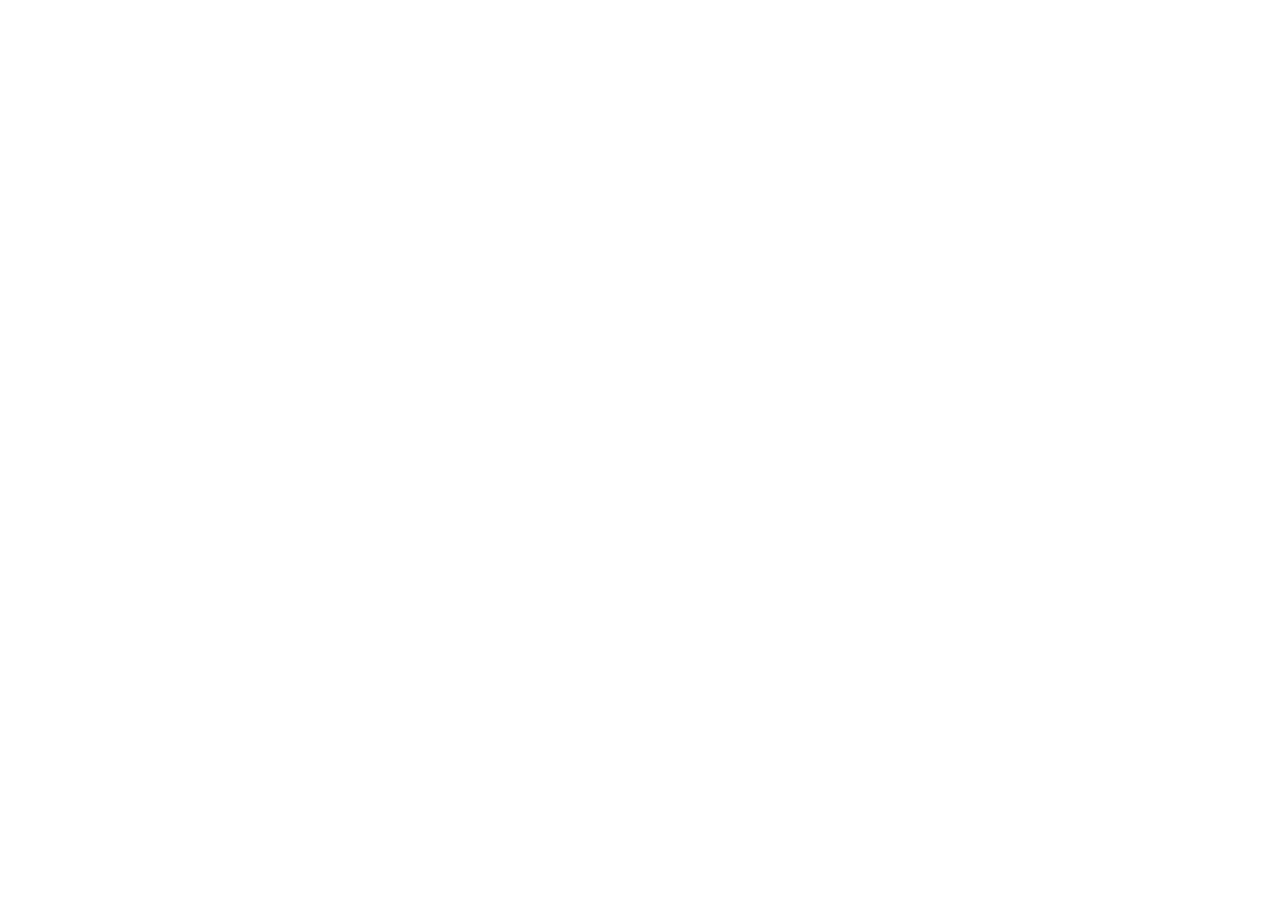
==== index.html @ f3732ab4 "Estructura basica del proyecto" ====
<!DOCTYPE html>
<html lang="en">
<head>
    <meta charset="UTF-8">
    <meta name="viewport" content="width=device-width, initial-scale=1.0">
    <title>FrontEnd Store</title>
    <link rel="stylesheet" href="css/normalize.css">
    <link rel="stylesheet" href="css/style.css">
    <link href="https://fonts.googleapis.com/css2?family=Staatliches&display=swap" rel="stylesheet">
</head>
<body>
    
</body>
</html>
---- css/style.css ----
:root{
    --primario: #9C2780;
    --primarioOscuro: #891190;
    --secundario: #ffce00;
    --secundarioOscuro: rgb(233, 287, 2);
    --blanco: #fff;
    --negro: #000;
    --fuentePrincipal: 'Staatliches', cursive;

}
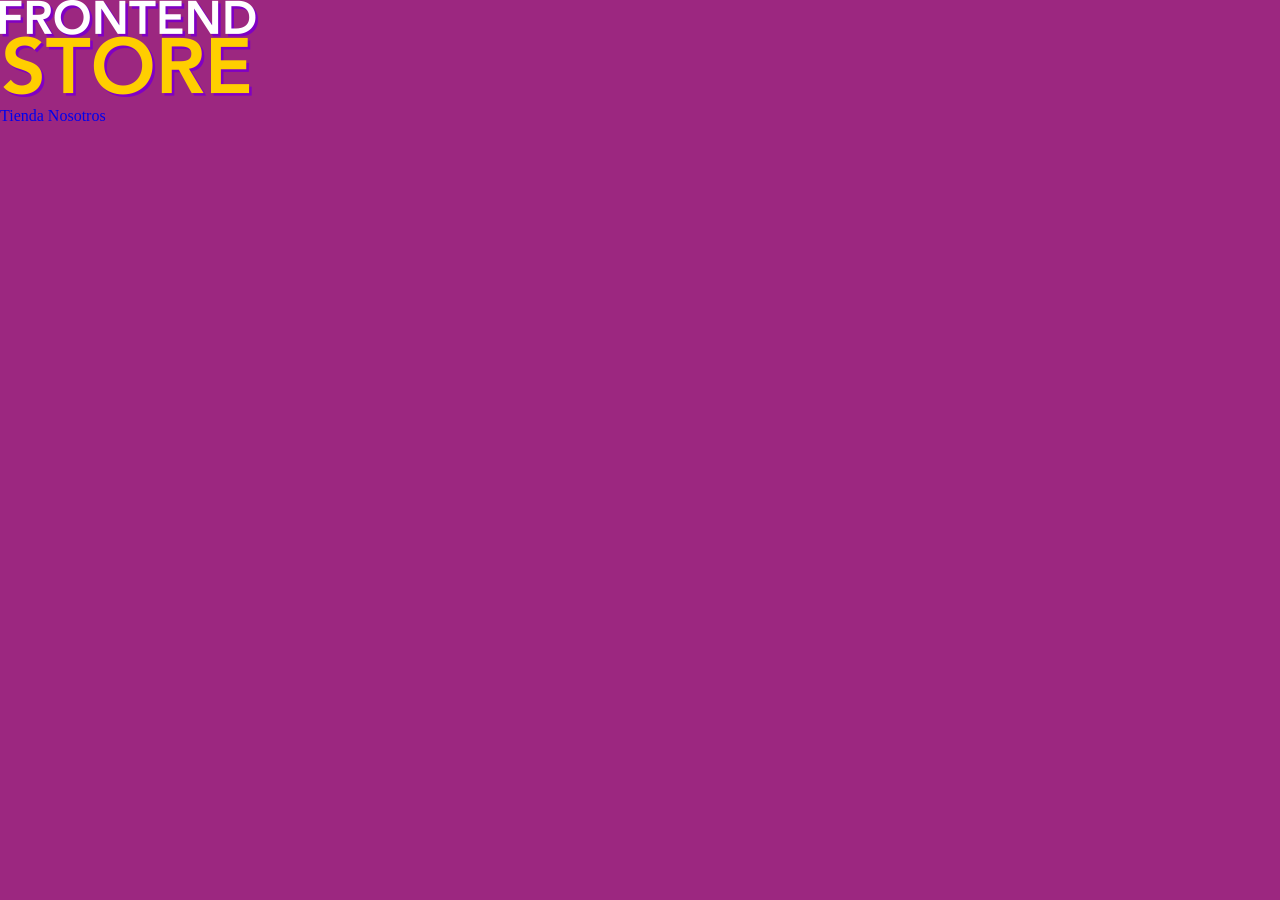
==== commit 16619e39: "Agrego el logo y la barra de navegacion" ====
--- a/index.html
+++ b/index.html
@@ -9,6 +9,15 @@
     <link href="https://fonts.googleapis.com/css2?family=Staatliches&display=swap" rel="stylesheet">
 </head>
 <body>
-    
+    <header>
+        <a href="index.html">
+            <img src="img/logo.png" alt="logotipo">
+        </a>
+    </header>
+
+    <nav>
+        <a href="tienda.html">Tienda</a>
+        <a href="nosotros.html">Nosotros</a>
+    </nav>
 </body>
 </html>
--- a/css/style.css
+++ b/css/style.css
@@ -8,3 +8,72 @@
     --fuentePrincipal: 'Staatliches', cursive;
 
 }
+
+html{
+    box-sizing: border-box;
+    font-size: 62.5%;
+}
+
+*,*:before, *after{
+    box-sizing: inherit;
+}
+
+/** Globales **/
+
+body{
+    background-color: var(--primario);
+    font-size: 1.6rem;
+    line-height: 1.5;
+}
+
+p{
+    font-size: 1.8rem;
+    font-family: Arial, Helvetica, sans-serif;
+    color: var(--blanco);
+}
+
+a{
+    text-decoration: none;
+}
+
+
+img{
+    max-width: 100%;
+}
+
+.contenedor{
+    max-width: 120rem;
+    margin: 0 auto;
+
+}
+
+h1,h2,h3{
+    text-align: center;
+    color: var(--secundario);
+    font-family: var(--fuentePrincipal);
+
+}
+
+h1{
+    font-size: 4rem;
+}
+
+h2{
+    font-size: 3.2rem;
+}
+
+h3{
+    font-size: 2.4rem;
+}
+
+
+/*header*/
+
+.header{
+    display: flex;
+    justify-content: center;
+}
+
+.header__logo{
+    margin: 3rem 0;
+}
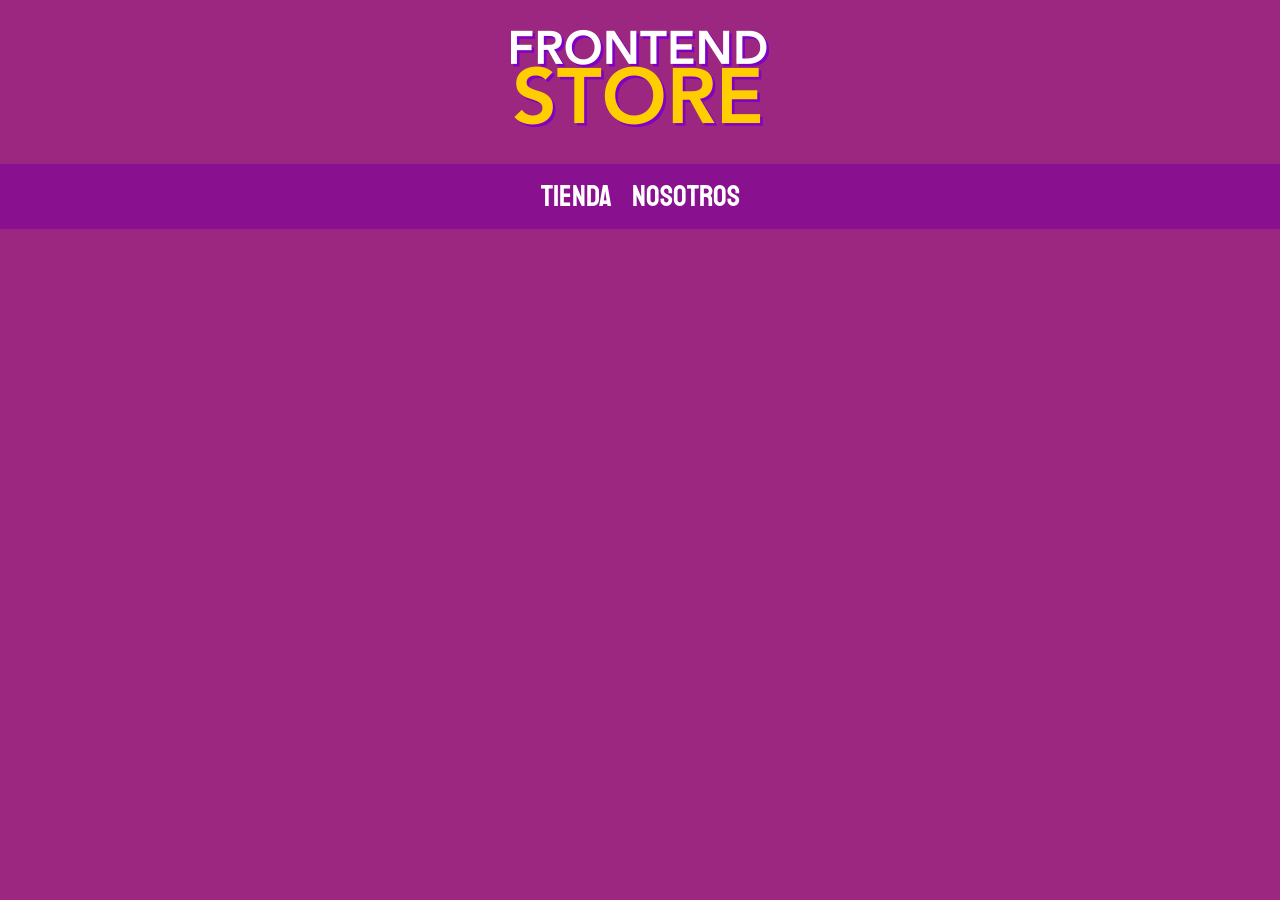
==== commit 6d9ce0c0: "Agrego estilo a  la barra de navegacion" ====
--- a/index.html
+++ b/index.html
@@ -9,15 +9,15 @@
     <link href="https://fonts.googleapis.com/css2?family=Staatliches&display=swap" rel="stylesheet">
 </head>
 <body>
-    <header>
+    <header class="header">
         <a href="index.html">
-            <img src="img/logo.png" alt="logotipo">
+            <img class="header__logo" src="img/logo.png" alt="logotipo">
         </a>
     </header>
 
-    <nav>
-        <a href="tienda.html">Tienda</a>
-        <a href="nosotros.html">Nosotros</a>
+    <nav class="navegacion">
+        <a class="navegacion__enlace" href="tienda.html">Tienda</a>
+        <a class="navegacion__enlace" href="nosotros.html">Nosotros</a>
     </nav>
 </body>
 </html>
--- a/css/style.css
+++ b/css/style.css
@@ -76,4 +76,38 @@
 
 .header__logo{
     margin: 3rem 0;
-}+}
+
+.navegacion{
+    background-color: var(--primarioOscuro);
+    padding: 1rem 0;
+    display: flex;
+    justify-content: center;
+    gap: 2rem;
+}
+
+.navegacion__enlace{
+    font-family: var(--fuentePrincipal);
+    color: var(--blanco);
+    font-size: 3rem;
+}
+
+.navegacion__enlace:hover, .navegacion__enlace--activo{
+    color: var(--secundario)
+}
+
+.navegacion__enlace:last-of-type{
+    margin-right: 0;
+}
+
+.footer{
+    background-color: var(--primarioOscuro);
+    padding: 1rem 0;
+    margin-top: 2rem;
+}
+
+.footer__texto{
+    text-align: center;
+    font-family: var(--fuentePrincipal);
+    font-size: 2.2rem;
+}
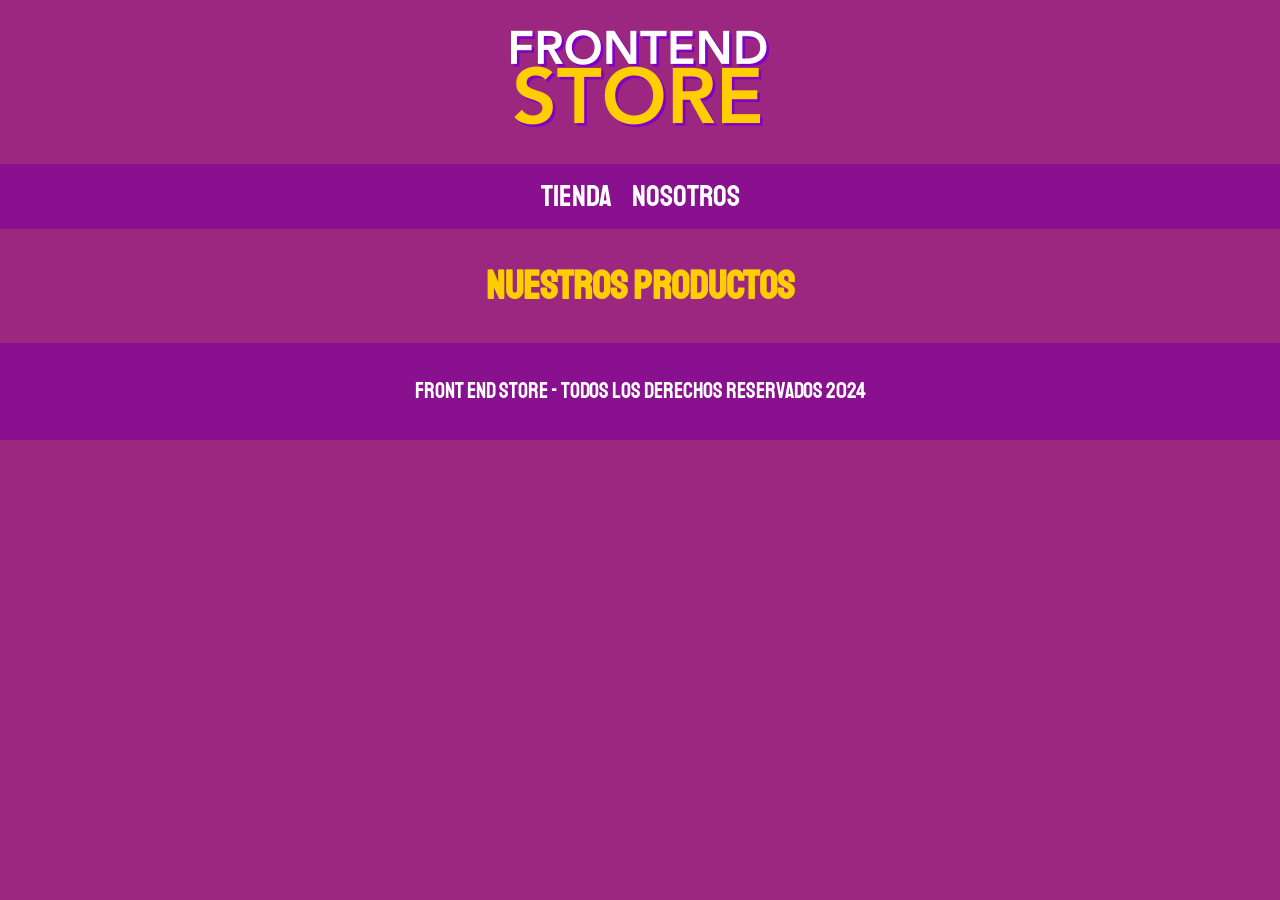
==== commit 55a7f7ff: "Agrego footer" ====
--- a/index.html
+++ b/index.html
@@ -16,8 +16,15 @@
     </header>
 
     <nav class="navegacion">
-        <a class="navegacion__enlace" href="tienda.html">Tienda</a>
-        <a class="navegacion__enlace" href="nosotros.html">Nosotros</a>
+        <a class="navegacion__enlace" href="#">Tienda</a>
+        <a class="navegacion__enlace" href="#">Nosotros</a>
     </nav>
+
+    <main class="contenedor">
+        <h1>Nuestros productos</h1>
+    </main>
+    <footer class="footer">
+        <p class="footer__texto"> Front end store - Todos los derechos reservados 2024</p>
+    </footer>
 </body>
 </html>
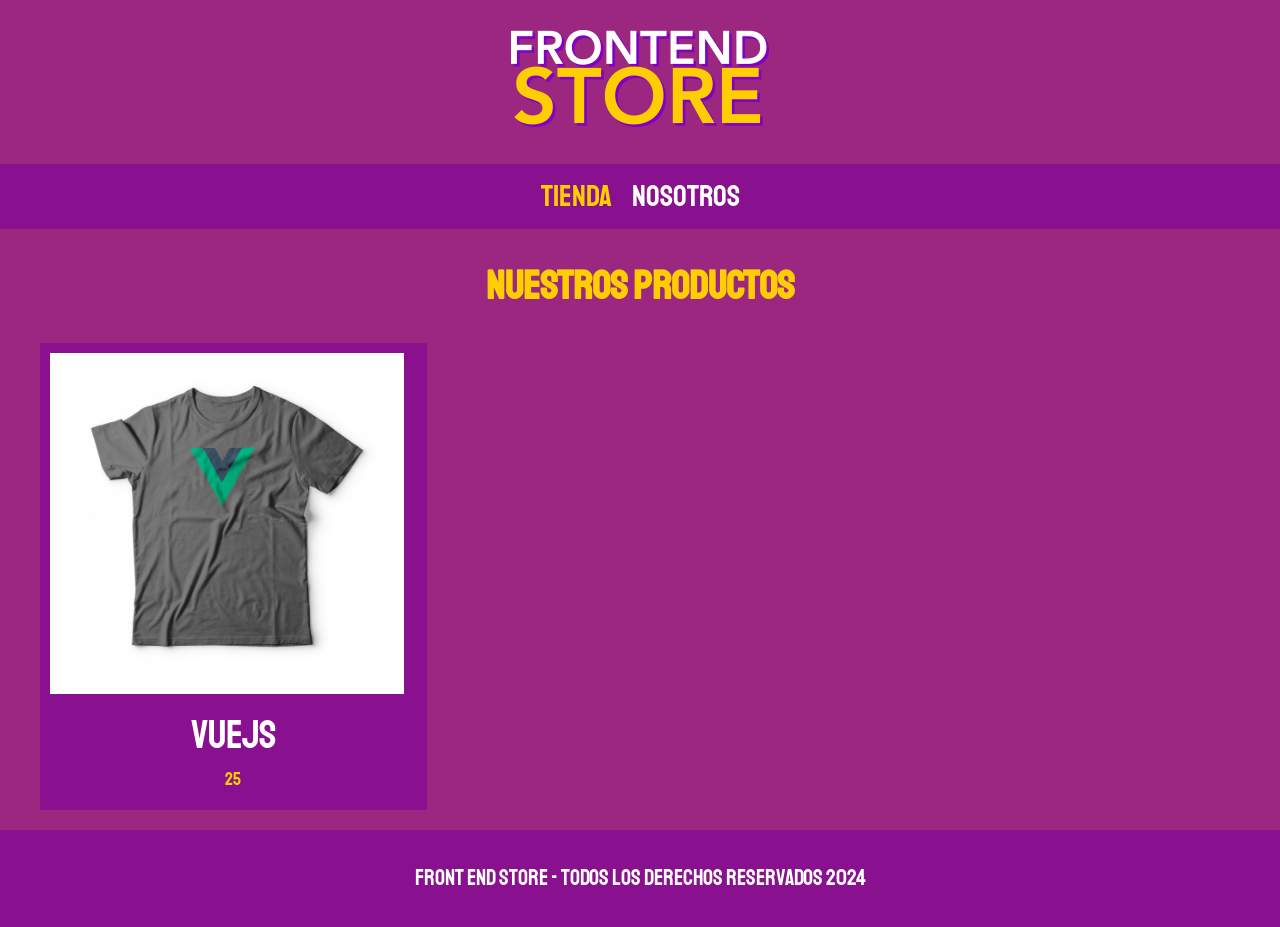
==== commit 341c034a: "Agrego la estructura de un producto" ====
--- a/index.html
+++ b/index.html
@@ -16,12 +16,23 @@
     </header>
 
     <nav class="navegacion">
-        <a class="navegacion__enlace" href="#">Tienda</a>
-        <a class="navegacion__enlace" href="#">Nosotros</a>
+        <a class="navegacion__enlace navegacion__enlace--activo" href="tienda.html">Tienda</a>
+        <a class="navegacion__enlace" href="nosotros.html">Nosotros</a>
     </nav>
 
     <main class="contenedor">
         <h1>Nuestros productos</h1>
+        <div class="grid">
+            <div class="producto">
+                <a href="producto.html">
+                    <img class="producto__imagen" src="img/1.jpg" alt="imagen camisa">
+                    <div class="producto__informacion">
+                        <p class="producto__nombre">Vuejs</p>
+                        <p class="producto__precio">25</p>
+                    </div>
+                </a>
+            </div>
+        </div>
     </main>
     <footer class="footer">
         <p class="footer__texto"> Front end store - Todos los derechos reservados 2024</p>
--- a/css/style.css
+++ b/css/style.css
@@ -111,3 +111,41 @@
     font-family: var(--fuentePrincipal);
     font-size: 2.2rem;
 }
+
+
+
+/*Grid*/
+
+.grid{
+    display: grid;
+    grid-template-columns: repeat(2, 1fr);
+    gap: 2rem;
+}
+
+@media (min-width: 768px){ 
+    .grid{
+        grid-template-columns: repeat(3, 1fr);
+    }
+    
+}
+/*Productos*/
+
+.producto{
+    background-color: var(--primarioOscuro);
+    padding: 1rem;
+}
+
+.producto__nombre{
+    font-size: 4rem;
+}
+
+.producto__precio{
+    color: var(--secundario);
+}
+.producto__nombre, .producto__precio{
+    margin: 1rem 0;
+    font-family: var(--fuentePrincipal);
+    text-align: center;
+    line-height: 1.2;
+}
+
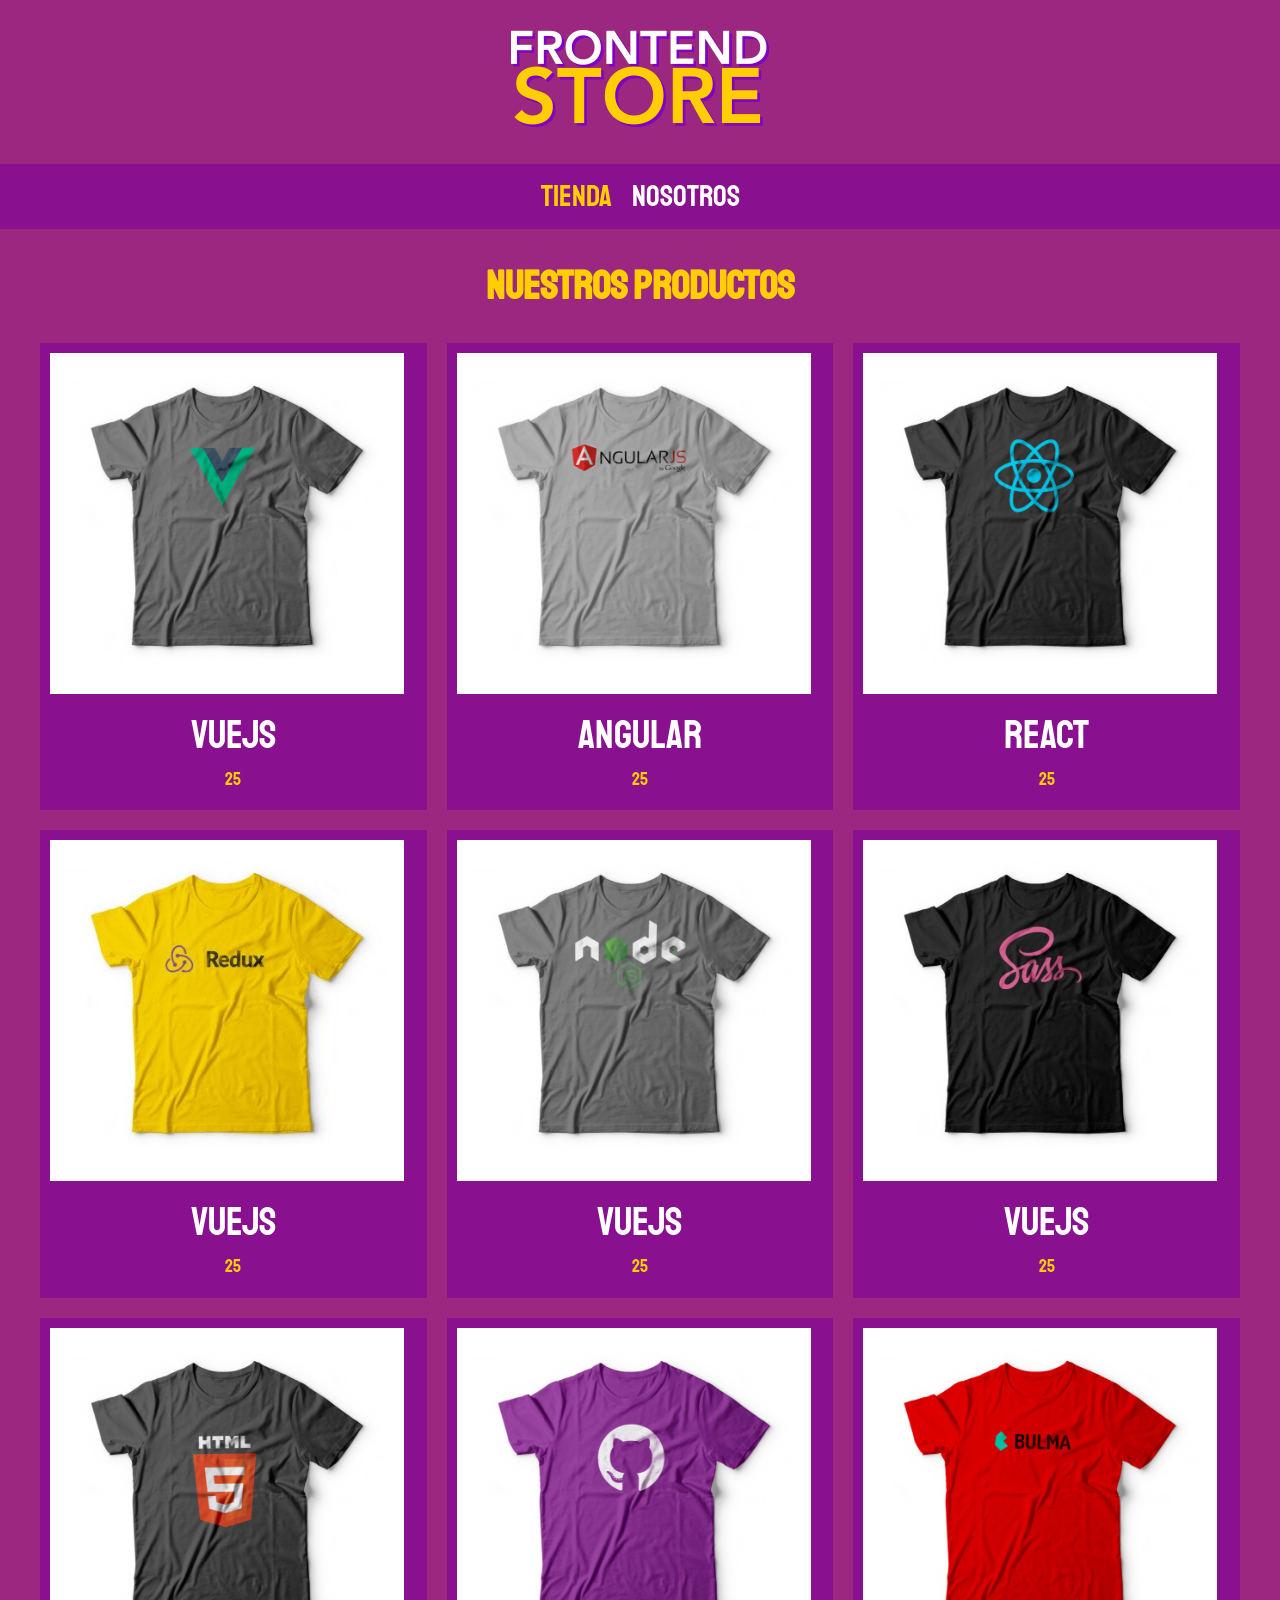
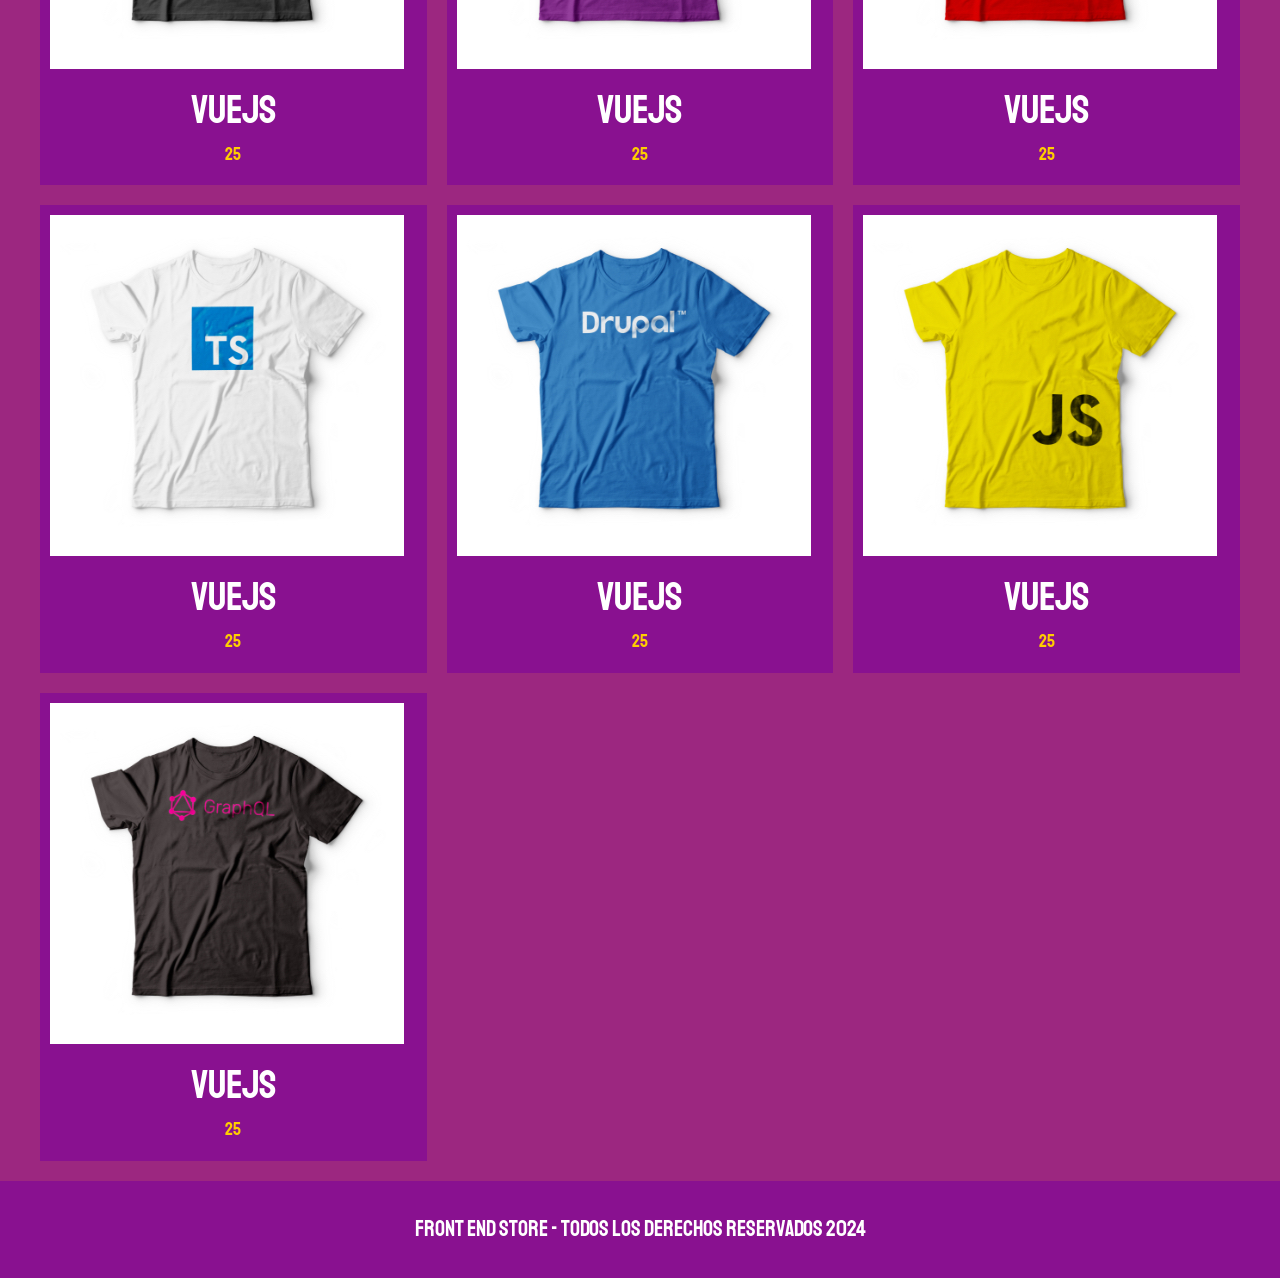
==== commit 9ed3023b: "Agrego más productos" ====
--- a/index.html
+++ b/index.html
@@ -31,7 +31,115 @@
                         <p class="producto__precio">25</p>
                     </div>
                 </a>
-            </div>
+            </div>  <!-- Producto-->
+            <div class="producto">
+                <a href="producto.html">
+                    <img class="producto__imagen" src="img/2.jpg" alt="imagen camisa">
+                    <div class="producto__informacion">
+                        <p class="producto__nombre">Angular</p>
+                        <p class="producto__precio">25</p>
+                    </div>
+                </a>
+            </div>  <!-- Producto-->
+            <div class="producto">
+                <a href="producto.html">
+                    <img class="producto__imagen" src="img/3.jpg" alt="imagen camisa">
+                    <div class="producto__informacion">
+                        <p class="producto__nombre">React</p>
+                        <p class="producto__precio">25</p>
+                    </div>
+                </a>
+            </div>  <!-- Producto-->
+            <div class="producto">
+                <a href="producto.html">
+                    <img class="producto__imagen" src="img/4.jpg" alt="imagen camisa">
+                    <div class="producto__informacion">
+                        <p class="producto__nombre">Vuejs</p>
+                        <p class="producto__precio">25</p>
+                    </div>
+                </a>
+            </div>  <!-- Producto-->
+            <div class="producto">
+                <a href="producto.html">
+                    <img class="producto__imagen" src="img/5.jpg" alt="imagen camisa">
+                    <div class="producto__informacion">
+                        <p class="producto__nombre">Vuejs</p>
+                        <p class="producto__precio">25</p>
+                    </div>
+                </a>
+            </div>  <!-- Producto-->
+            <div class="producto">
+                <a href="producto.html">
+                    <img class="producto__imagen" src="img/6.jpg" alt="imagen camisa">
+                    <div class="producto__informacion">
+                        <p class="producto__nombre">Vuejs</p>
+                        <p class="producto__precio">25</p>
+                    </div>
+                </a>
+            </div>  <!-- Producto-->
+            <div class="producto">
+                <a href="producto.html">
+                    <img class="producto__imagen" src="img/7.jpg" alt="imagen camisa">
+                    <div class="producto__informacion">
+                        <p class="producto__nombre">Vuejs</p>
+                        <p class="producto__precio">25</p>
+                    </div>
+                </a>
+            </div>  <!-- Producto-->
+            <div class="producto">
+                <a href="producto.html">
+                    <img class="producto__imagen" src="img/8.jpg" alt="imagen camisa">
+                    <div class="producto__informacion">
+                        <p class="producto__nombre">Vuejs</p>
+                        <p class="producto__precio">25</p>
+                    </div>
+                </a>
+            </div>  <!-- Producto-->
+            <div class="producto">
+                <a href="producto.html">
+                    <img class="producto__imagen" src="img/9.jpg" alt="imagen camisa">
+                    <div class="producto__informacion">
+                        <p class="producto__nombre">Vuejs</p>
+                        <p class="producto__precio">25</p>
+                    </div>
+                </a>
+            </div>  <!-- Producto-->
+            <div class="producto">
+                <a href="producto.html">
+                    <img class="producto__imagen" src="img/10.jpg" alt="imagen camisa">
+                    <div class="producto__informacion">
+                        <p class="producto__nombre">Vuejs</p>
+                        <p class="producto__precio">25</p>
+                    </div>
+                </a>
+            </div>  <!-- Producto-->
+            <div class="producto">
+                <a href="producto.html">
+                    <img class="producto__imagen" src="img/11.jpg" alt="imagen camisa">
+                    <div class="producto__informacion">
+                        <p class="producto__nombre">Vuejs</p>
+                        <p class="producto__precio">25</p>
+                    </div>
+                </a>
+            </div>  <!-- Producto-->
+            <div class="producto">
+                <a href="producto.html">
+                    <img class="producto__imagen" src="img/12.jpg" alt="imagen camisa">
+                    <div class="producto__informacion">
+                        <p class="producto__nombre">Vuejs</p>
+                        <p class="producto__precio">25</p>
+                    </div>
+                </a>
+            </div>  <!-- Producto-->
+            <div class="producto">
+                <a href="producto.html">
+                    <img class="producto__imagen" src="img/13.jpg" alt="imagen camisa">
+                    <div class="producto__informacion">
+                        <p class="producto__nombre">Vuejs</p>
+                        <p class="producto__precio">25</p>
+                    </div>
+                </a>
+            </div>  <!-- Producto-->
         </div>
     </main>
     <footer class="footer">
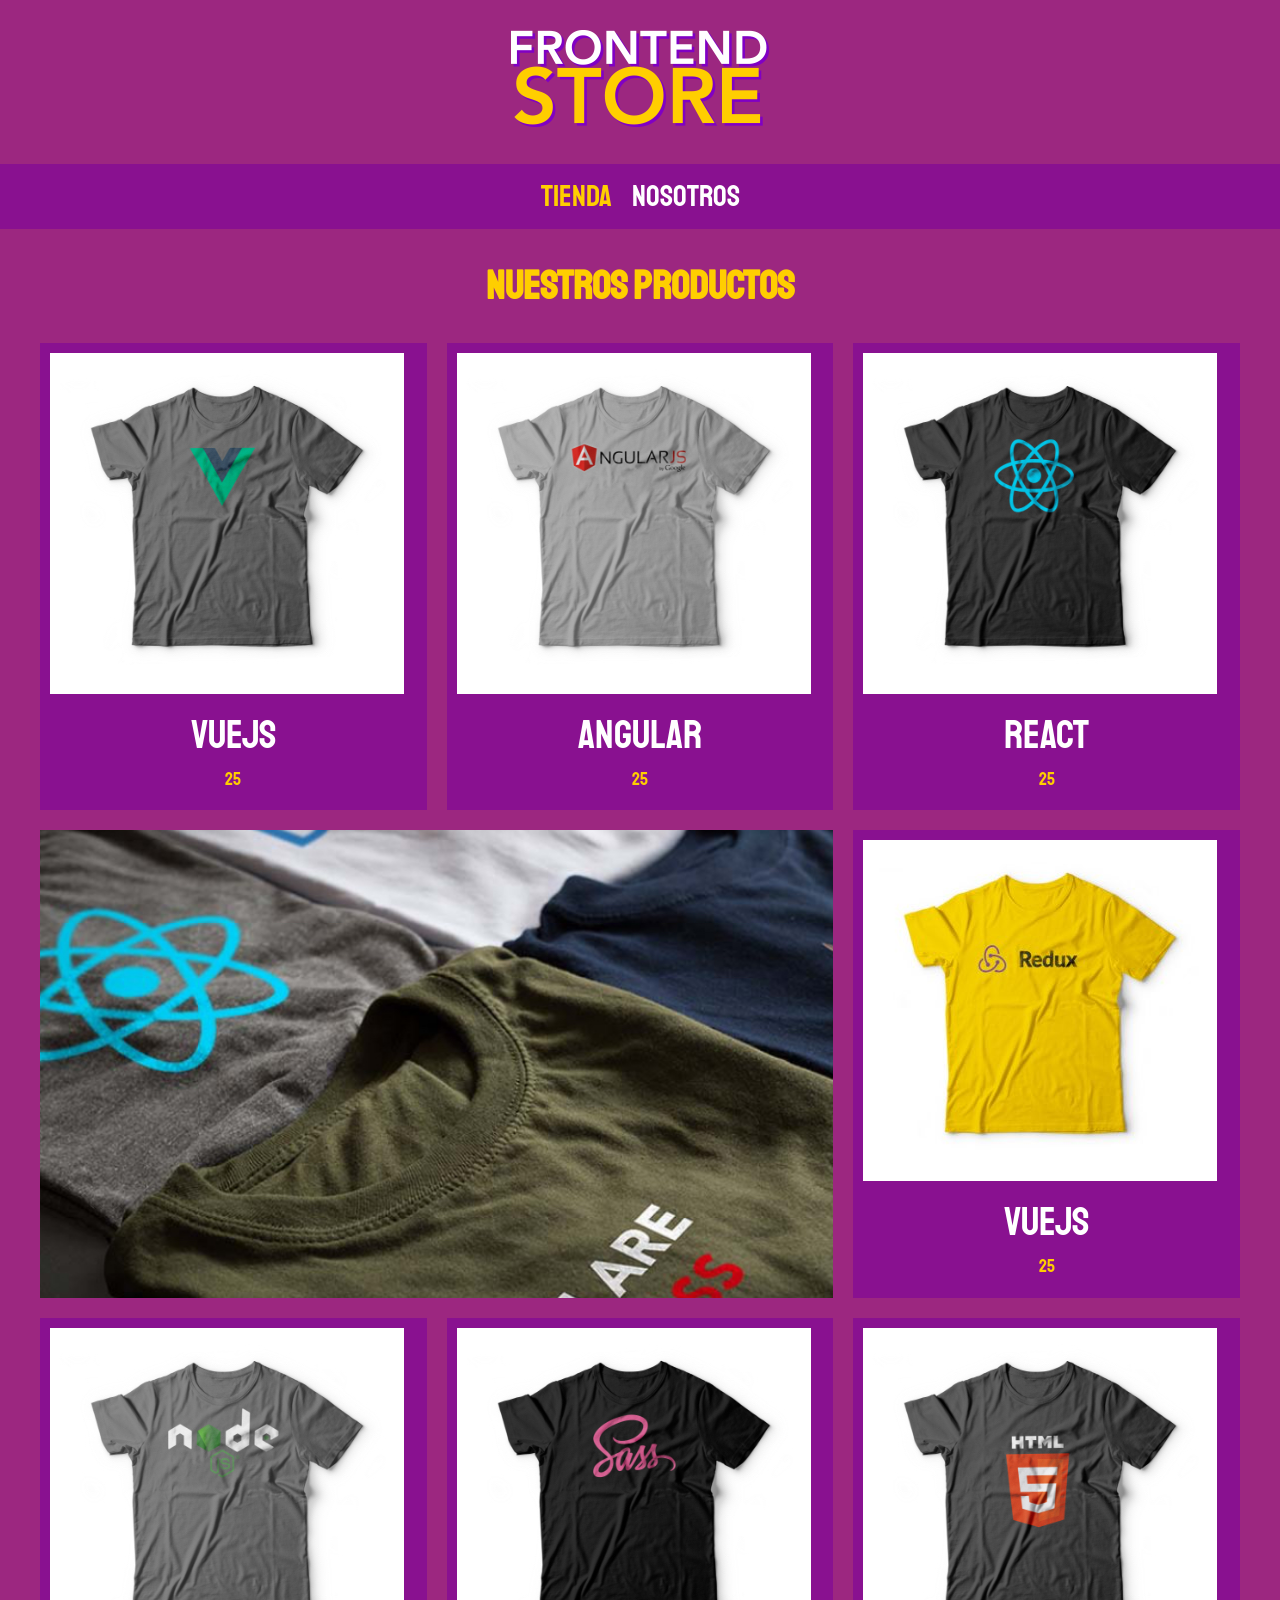
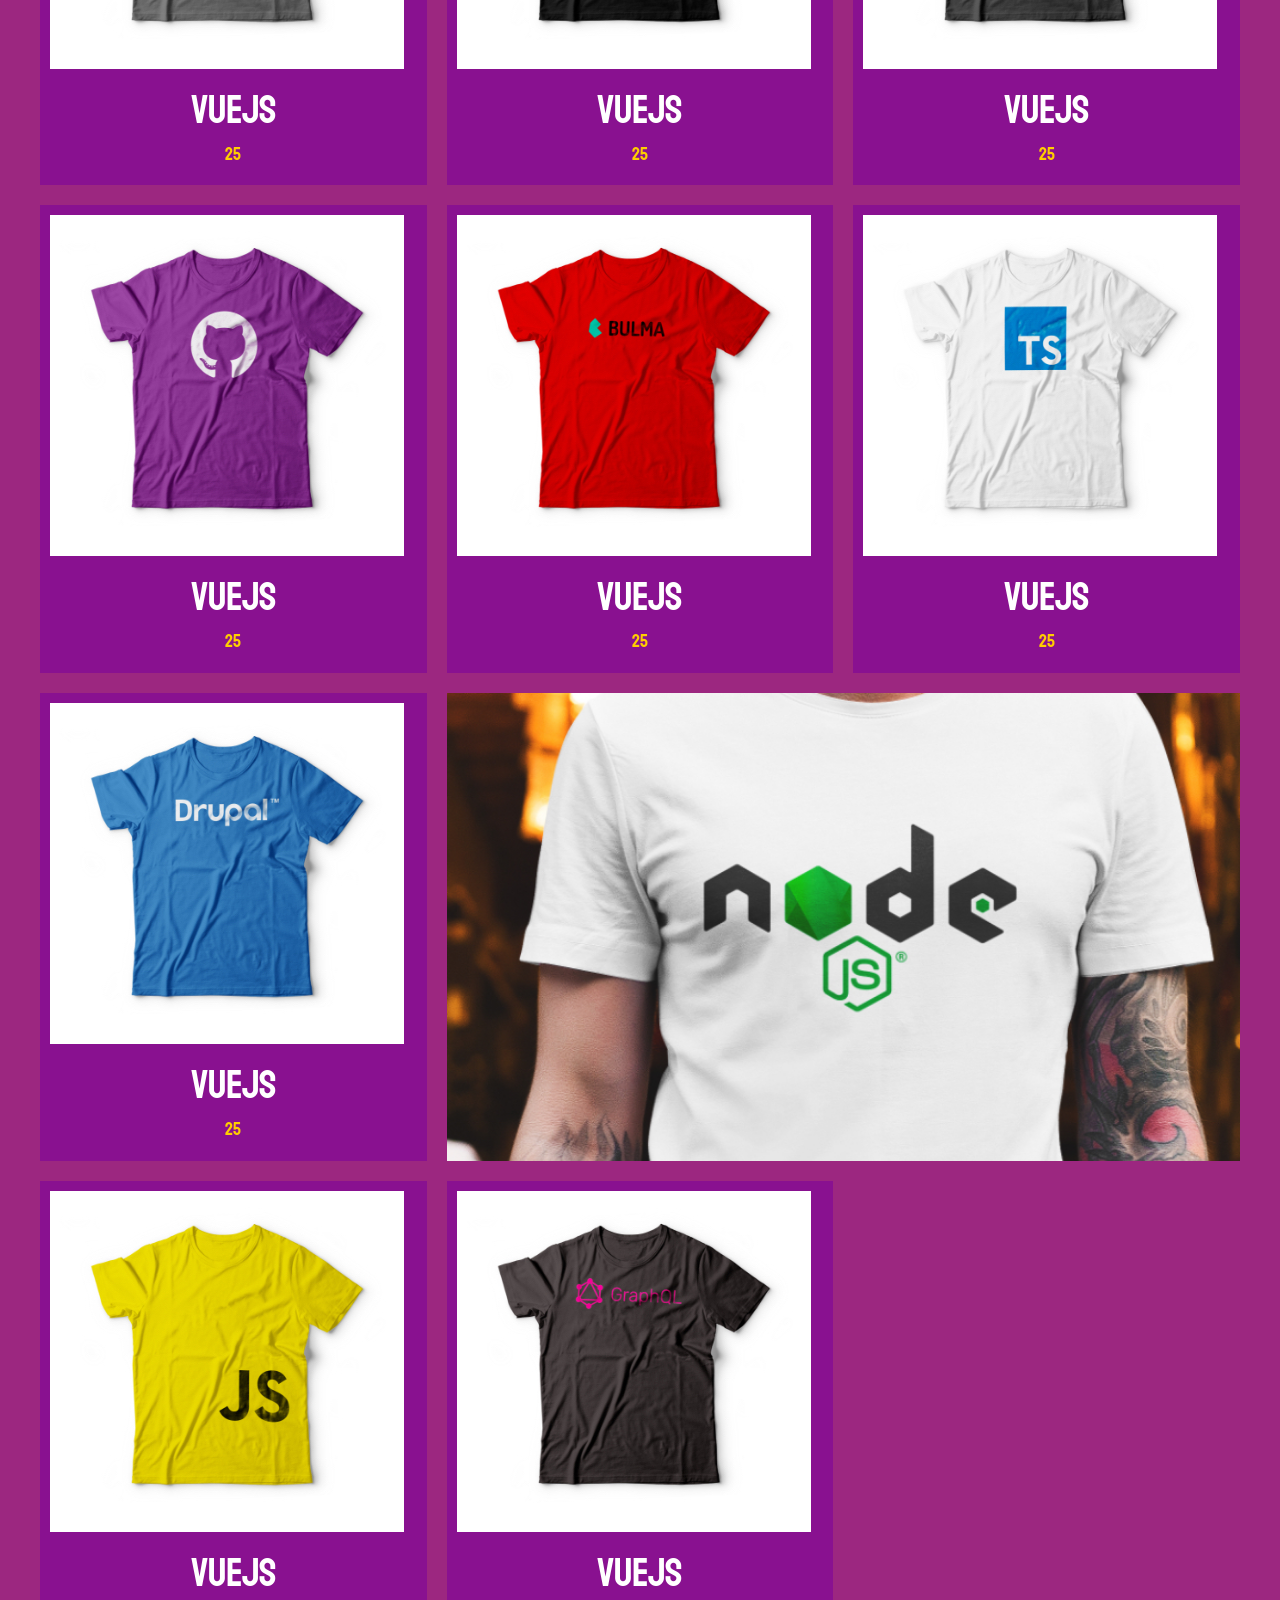
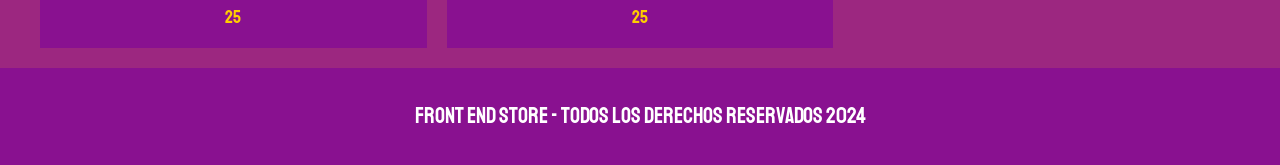
==== commit d3da8c1d: "Agrego graficos entre los productos" ====
--- a/index.html
+++ b/index.html
@@ -140,6 +140,12 @@
                     </div>
                 </a>
             </div>  <!-- Producto-->
+
+            <div class="grafico grafico--camisa">
+
+            </div>
+            <div class="grafico grafico--node"> </div>
+            
         </div>
     </main>
     <footer class="footer">
--- a/css/style.css
+++ b/css/style.css
@@ -149,3 +149,28 @@
     line-height: 1.2;
 }
 
+
+/*Graficos*/
+
+.grafico{
+    min-height: 30rem;
+    background-repeat: no-repeat;
+    background-size: cover;
+    grid-column: 1/3;
+}
+
+.grafico--camisa{
+    grid-row: 2/3;
+    background-image: url(../img/grafico1.jpg);
+}
+
+.grafico--node{
+    background-image: url(../img/grafico2.jpg);
+    grid-row: 8/9;
+}
+@media (min-width: 768px){ 
+    .grafico--node{
+        grid-row: 5/6;
+        grid-column: 2/4;
+    }
+}
